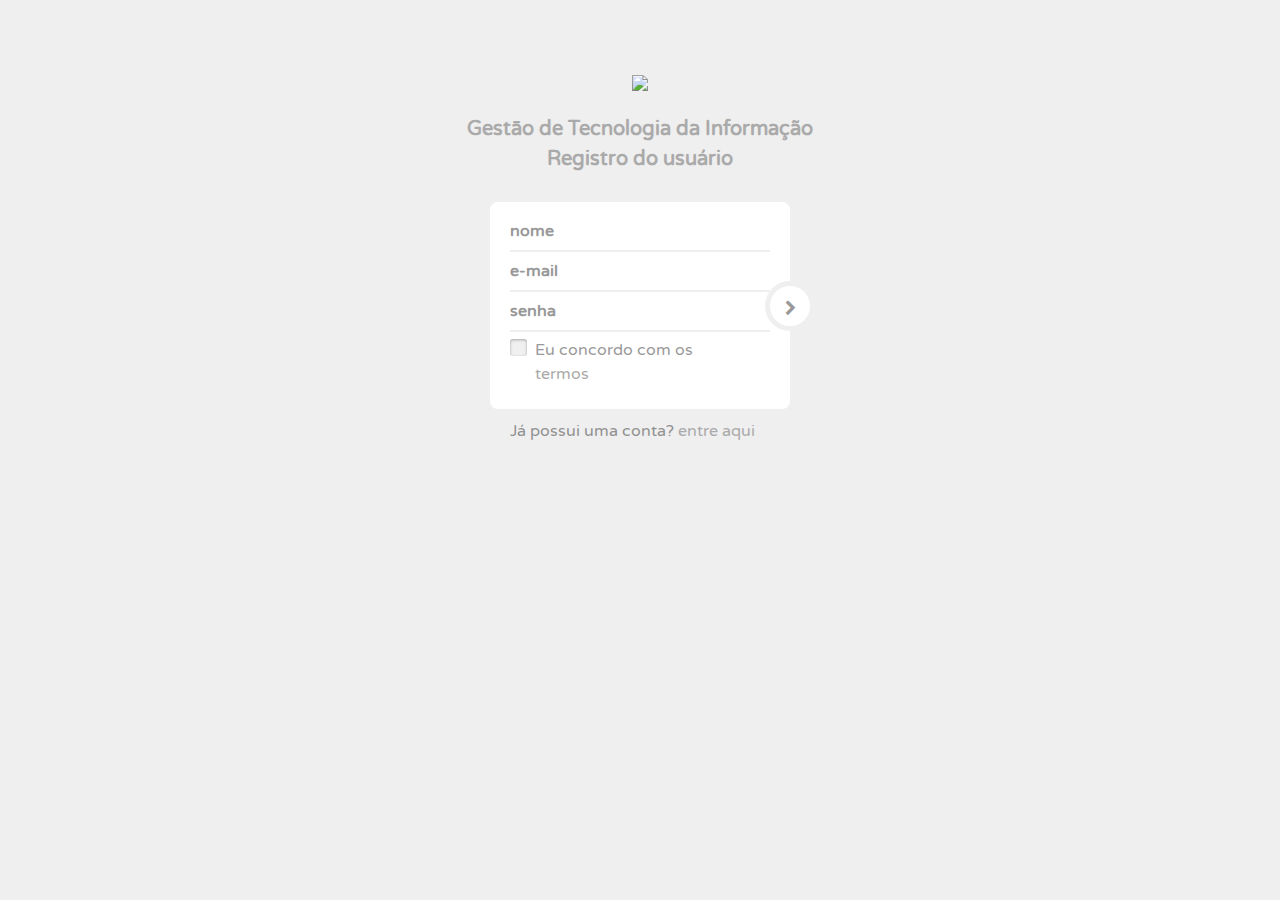
==== register.html @ ee3e6a2e "primeiro commit" ====
<!DOCTYPE html>
<html>
<head>
    <title>Registro</title>
    <!-- Adicione o CSS do Bootstrap e do Material Design Bootstrap -->
    <link rel="stylesheet" href="https://stackpath.bootstrapcdn.com/bootstrap/4.3.1/css/bootstrap.min.css">
    <link rel="stylesheet" href="https://cdnjs.cloudflare.com/ajax/libs/mdbootstrap/4.8.11/css/mdb.min.css">
    <link rel="stylesheet" href="//maxcdn.bootstrapcdn.com/font-awesome/4.3.0/css/font-awesome.min.css">
    <!-- Adicione as Fontes do Google -->
    <link href='https://fonts.googleapis.com/css?family=Varela+Round' rel='stylesheet' type='text/css'>
    <!-- Adicione o Favicon -->
    <link rel="icon" href="https://fonts.googleapis.com/css2?family=Material+Symbols+Outlined:opsz,wght,FILL,GRAD@24,400,0,0" type="image/png">
    <!-- Adicione o CSS local -->
    <link rel="stylesheet" href="css/style.css">
</head>
<body>
    <div class="text-center" style="padding:50px 0">
        <!-- Logo -->
        <img src="https://bkpsitecpsnew.blob.core.windows.net/uploadsitecps/sites/39/2023/05/fatec_itu.png" width="200px">
        <div class="logo">Gestāo de Tecnologia da Informação<br>Registro do usuário</div>
        <!-- Formulario de registro -->
        <div class="login-form-1">
            <form id="registrationForm" class="text-left">
                <div class="login-form-main-message"></div>
                <div class="main-login-form">
                    <div class="login-group">
                        <div class="form-group">
                            <label for="name" class="sr-only">Nome</label>
                            <input type="text" class="form-control" id="name" name="name" placeholder="nome" required autofocus>
                        </div>
                        <div class="form-group">
                            <label for="email" class="sr-only">E-mail</label>
                            <input type="email" class="form-control" id="email" name="email" placeholder="e-mail" required>
                        </div>
                        <div class="form-group">
                            <label for="password" class="sr-only">Senha</label>
                            <input type="password" class="form-control" id="password" name="password" placeholder="senha" required>
                        </div>
                        <div class="form-group login-group-checkbox">
                            <input type="checkbox" class="" id="reg_agree" name="reg_agree" required>
                            <label for="reg_agree">Eu concordo com os <a href="#">termos</a></label>
                        </div>
                    </div>
                    <button type="submit" class="login-button"><i class="fa fa-chevron-right"></i></button>
                </div>
                <div class="etc-login-form">
                    <p>Já possui uma conta? <a href="index.html">entre aqui</a></p>
                    <br>
                    <p id="registerMessage"></p>
                </div>
            </form>
        </div>
        <!-- end:Fim do formulario de login -->

    <!-- Adicione o JavaScript do Bootstrap e do Material Design Bootstrap no final do corpo -->
    <script type="text/javascript" src="https://cdnjs.cloudflare.com/ajax/libs/jquery/3.4.1/jquery.min.js"></script>
    <script type="text/javascript" src="https://cdnjs.cloudflare.com/ajax/libs/popper.js/1.14.4/umd/popper.min.js"></script>
    <script type="text/javascript" src="https://stackpath.bootstrapcdn.com/bootstrap/4.3.1/js/bootstrap.min.js"></script>
    <script type="text/javascript" src="https://cdnjs.cloudflare.com/ajax/libs/mdbootstrap/4.8.11/js/mdb.min.js"></script>
    <!-- Adicione o JavaScript local -->
    <script type="text/javascript" src="js/script.js"></script>
    <script type="text/javascript" src="js/register.js"></script>
</body>
</html>
---- css/style.css ----
/*------------------------------------------------------------------
[Master Stylesheet]

Project    	: Aether
Version		: 1.0
Last change	: 2015/03/27
-------------------------------------------------------------------*/
/*------------------------------------------------------------------
[Table of contents]

1. General Structure
2. Anchor Link
3. Text Outside the Box
4. Main Form
5. Login Button
6. Form Invalid
7. Form - Main Message
8. Custom Checkbox & Radio
9. Misc
-------------------------------------------------------------------*/
/*=== 1. General Structure ===*/
html,
body {
  background: #efefef;
  padding: 10px;
  font-family: 'Varela Round';
}
/*=== 2. Anchor Link ===*/
a {
  color: #aaaaaa;
  transition: all ease-in-out 200ms;
}
a:hover {
  color: #333333;
  text-decoration: none;
}
.another-font {
  font-family: 'Roboto', sans-serif;
}
.another-color {
  color: #cacaca;
}
/*=== Button gray ===*/
.btn-clean {
  background-color: #cacaca;
  border-color: #cacaca;
  color: #999999;
  border-radius: 10px;
}
/*=== 2. Navbar Color ===*/
.navbar1-color {
  background-color: #cacaca;
  border-radius: 15px;
}
/*=== 3. Text Outside the Box ===*/
.etc-login-form {
  color: #919191;
  padding: 10px 20px;
}
.etc-login-form p {
  margin-bottom: 5px;
}
/*=== 4. Main Form ===*/
.login-form-1 {
  max-width: 300px;
  border-radius: 5px;
  display: inline-block;
}
.main-login-form {
  position: relative;
}
.login-form-1 .form-control {
  border: 0;
  box-shadow: 0 0 0;
  border-radius: 0;
  background: transparent;
  color: #555555;
  padding: 7px 0;
  font-weight: bold;
  height:auto;
}
.login-form-1 .form-control::-webkit-input-placeholder {
  color: #999999;
}
.login-form-1 .form-control:-moz-placeholder,
.login-form-1 .form-control::-moz-placeholder,
.login-form-1 .form-control:-ms-input-placeholder {
  color: #999999;
}
.login-form-1 .form-group {
  margin-bottom: 0;
  border-bottom: 2px solid #efefef;
  padding-right: 20px;
  position: relative;
}
.login-form-1 .form-group:last-child {
  border-bottom: 0;
}
.login-group {
  background: #ffffff;
  color: #999999;
  border-radius: 8px;
  padding: 10px 20px;
}
.login-group-checkbox {
  padding: 5px 0;
}
/*=== 5. Login Button ===*/
.login-form-1 .login-button {
  position: absolute;
  right: -25px;
  top: 50%;
  background: #ffffff;
  color: #999999;
  padding: 11px 0;
  width: 50px;
  height: 50px;
  margin-top: -25px;
  border: 5px solid #efefef;
  border-radius: 50%;
  transition: all ease-in-out 500ms;
}
.login-form-1 .login-button:hover {
  color: #555555;
  transform: rotate(450deg);
}
.login-form-1 .login-button.clicked {
  color: #555555;
}
.login-form-1 .login-button.clicked:hover {
  transform: none;
}
.login-form-1 .login-button.clicked.success {
  color: #2ecc71;
}
.login-form-1 .login-button.clicked.error {
  color: #e74c3c;
}
/*=== 6. Form Invalid ===*/
label.form-invalid {
  position: absolute;
  top: 0;
  right: 0;
  z-index: 5;
  display: block;
  margin-top: -25px;
  padding: 7px 9px;
  background: #777777;
  color: #ffffff;
  border-radius: 5px;
  font-weight: bold;
  font-size: 11px;
}
label.form-invalid:after {
  top: 100%;
  right: 10px;
  border: solid transparent;
  content: " ";
  height: 0;
  width: 0;
  position: absolute;
  pointer-events: none;
  border-color: transparent;
  border-top-color: #777777;
  border-width: 6px;
}
/*=== 7. Form - Main Message ===*/
.login-form-main-message {
  background: #ffffff;
  color: #999999;
  border-left: 3px solid transparent;
  border-radius: 3px;
  margin-bottom: 8px;
  font-weight: bold;
  height: 0;
  padding: 0 20px 0 17px;
  opacity: 0;
  transition: all ease-in-out 200ms;
}
.login-form-main-message.show {
  height: auto;
  opacity: 1;
  padding: 10px 20px 10px 17px;
}
.login-form-main-message.success {
  border-left-color: #2ecc71;
}
.login-form-main-message.error {
  border-left-color: #e74c3c;
}
/*=== 8. Custom Checkbox & Radio ===*/
/* Base for label styling */
[type="checkbox"]:not(:checked),
[type="checkbox"]:checked,
[type="radio"]:not(:checked),
[type="radio"]:checked {
  position: absolute;
  left: -9999px;
}
[type="checkbox"]:not(:checked) + label,
[type="checkbox"]:checked + label,
[type="radio"]:not(:checked) + label,
[type="radio"]:checked + label {
  position: relative;
  padding-left: 25px;
  padding-top: 1px;
  cursor: pointer;
}
/* checkbox aspect */
[type="checkbox"]:not(:checked) + label:before,
[type="checkbox"]:checked + label:before,
[type="radio"]:not(:checked) + label:before,
[type="radio"]:checked + label:before {
  content: '';
  position: absolute;
  left: 0;
  top: 2px;
  width: 17px;
  height: 17px;
  border: 0px solid #aaa;
  background: #f0f0f0;
  border-radius: 3px;
  box-shadow: inset 0 1px 3px rgba(0, 0, 0, 0.3);
}
/* checked mark aspect */
[type="checkbox"]:not(:checked) + label:after,
[type="checkbox"]:checked + label:after,
[type="radio"]:not(:checked) + label:after,
[type="radio"]:checked + label:after {
  position: absolute;
  color: #555555;
  transition: all .2s;
}
/* checked mark aspect changes */
[type="checkbox"]:not(:checked) + label:after,
[type="radio"]:not(:checked) + label:after {
  opacity: 0;
  transform: scale(0);
}
[type="checkbox"]:checked + label:after,
[type="radio"]:checked + label:after {
  opacity: 1;
  transform: scale(1);
}
/* disabled checkbox */
[type="checkbox"]:disabled:not(:checked) + label:before,
[type="checkbox"]:disabled:checked + label:before,
[type="radio"]:disabled:not(:checked) + label:before,
[type="radio"]:disabled:checked + label:before {
  box-shadow: none;
  border-color: #8c8c8c;
  background-color: #878787;
}
[type="checkbox"]:disabled:checked + label:after,
[type="radio"]:disabled:checked + label:after {
  color: #555555;
}
[type="checkbox"]:disabled + label,
[type="radio"]:disabled + label {
  color: #8c8c8c;
}
/* accessibility */
[type="checkbox"]:checked:focus + label:before,
[type="checkbox"]:not(:checked):focus + label:before,
[type="checkbox"]:checked:focus + label:before,
[type="checkbox"]:not(:checked):focus + label:before {
  border: 1px dotted #f6f6f6;
}
/* hover style just for information */
label:hover:before {
  border: 1px solid #f6f6f6 !important;
}
/*=== Customization ===*/
/* radio aspect */
[type="checkbox"]:not(:checked) + label:before,
[type="checkbox"]:checked + label:before {
  border-radius: 3px;
}
[type="radio"]:not(:checked) + label:before,
[type="radio"]:checked + label:before {
  border-radius: 35px;
}
/* selected mark aspect */
[type="checkbox"]:not(:checked) + label:after,
[type="checkbox"]:checked + label:after {
  content: '✔';
  top: 0;
  left: 2px;
  font-size: 14px;
}
[type="radio"]:not(:checked) + label:after,
[type="radio"]:checked + label:after {
  content: '\2022';
  top: 0;
  left: 3px;
  font-size: 30px;
  line-height: 25px;
}
/*=== 9. Misc ===*/
.logo {
  padding: 20px 0;
  font-size: 20px;
  color: #aaaaaa;
  font-weight: bold;
}
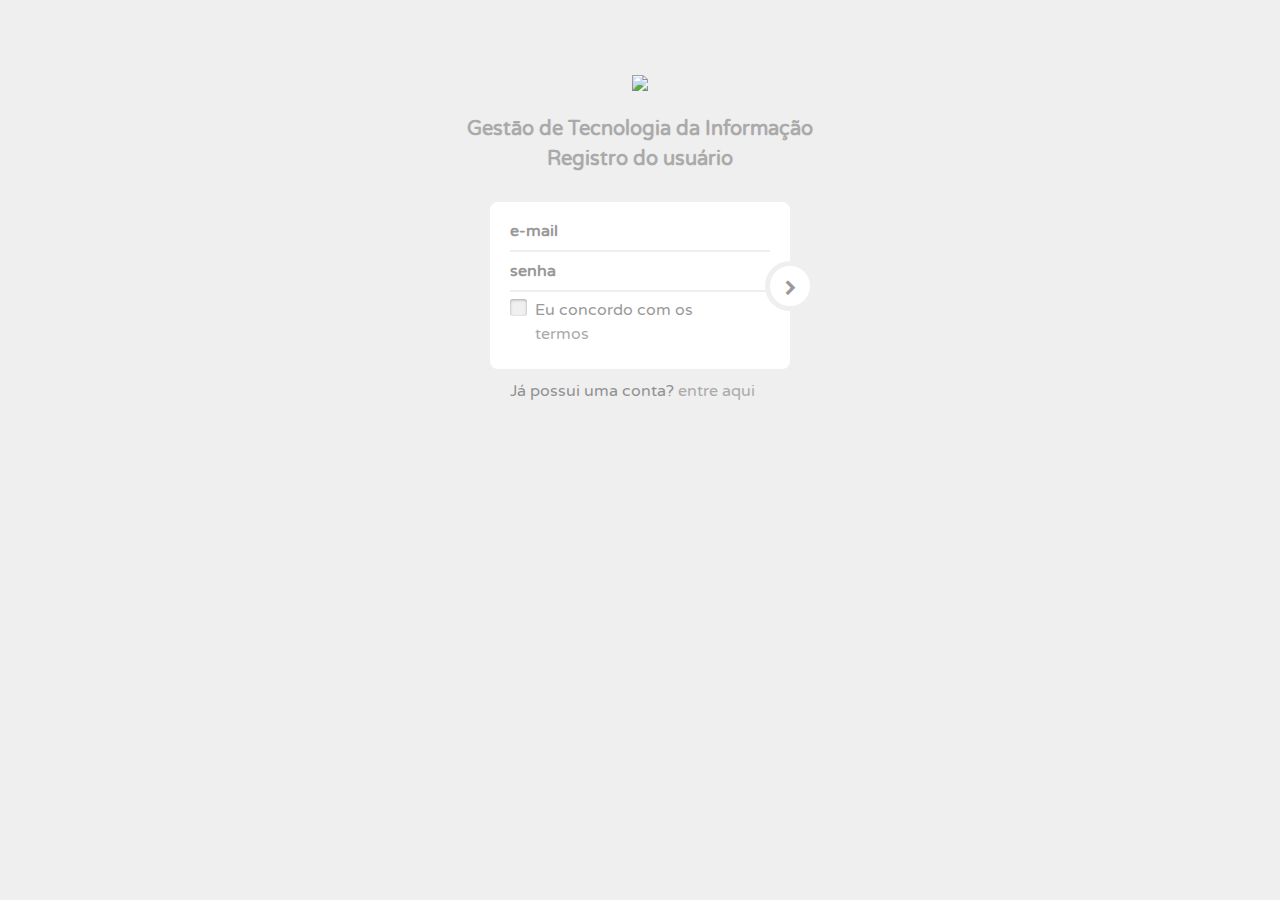
==== commit 939f0143: "Change LocalStorage for Firebase" ====
--- a/register.html
+++ b/register.html
@@ -25,10 +25,6 @@
                 <div class="main-login-form">
                     <div class="login-group">
                         <div class="form-group">
-                            <label for="name" class="sr-only">Nome</label>
-                            <input type="text" class="form-control" id="name" name="name" placeholder="nome" required autofocus>
-                        </div>
-                        <div class="form-group">
                             <label for="email" class="sr-only">E-mail</label>
                             <input type="email" class="form-control" id="email" name="email" placeholder="e-mail" required>
                         </div>
@@ -41,13 +37,12 @@
                             <label for="reg_agree">Eu concordo com os <a href="#">termos</a></label>
                         </div>
                     </div>
-                    <button type="submit" class="login-button"><i class="fa fa-chevron-right"></i></button>
+                    <button type="submit" class="login-button" onclick="event.preventDefault();novoUsuario(document.getElementById('email').value,
+                    document.getElementById('password').value)"><i class="fa fa-chevron-right"></i></button>
                 </div>
                 <div class="etc-login-form">
                     <p>Já possui uma conta? <a href="index.html">entre aqui</a></p>
-                    <br>
-                    <p id="registerMessage"></p>
-                </div>
+                    </div>
             </form>
         </div>
         <!-- end:Fim do formulario de login -->
@@ -57,8 +52,13 @@
     <script type="text/javascript" src="https://cdnjs.cloudflare.com/ajax/libs/popper.js/1.14.4/umd/popper.min.js"></script>
     <script type="text/javascript" src="https://stackpath.bootstrapcdn.com/bootstrap/4.3.1/js/bootstrap.min.js"></script>
     <script type="text/javascript" src="https://cdnjs.cloudflare.com/ajax/libs/mdbootstrap/4.8.11/js/mdb.min.js"></script>
+    <!-- Firebase script -->
+    <script src="https://www.gstatic.com/firebasejs/8.2.4/firebase-app.js"></script>
+    <script src="https://www.gstatic.com/firebasejs/8.2.4/firebase-analytics.js"></script>
+    <script src="https://www.gstatic.com/firebasejs/8.2.4/firebase-auth.js"></script>
+    <script src="https://www.gstatic.com/firebasejs/8.2.4/firebase-database.js"></script>
     <!-- Adicione o JavaScript local -->
-    <script type="text/javascript" src="js/script.js"></script>
-    <script type="text/javascript" src="js/register.js"></script>
+    <script src="js/firebaseConfig.js"></script>
+    <script src="js/auth.js"></script>
 </body>
 </html>
--- a/css/style.css
+++ b/css/style.css
@@ -38,12 +38,15 @@
   font-family: 'Roboto', sans-serif;
 }
 .another-color {
-  color: #cacaca;
+  color: #f85656;
+}
+.btn-rounded {
+  border-radius: 2em;
 }
 /*=== Button gray ===*/
 .btn-clean {
-  background-color: #cacaca;
-  border-color: #cacaca;
+  background-color: #ffffff;
+  border-color: #ffffff;
   color: #999999;
   border-radius: 10px;
 }
